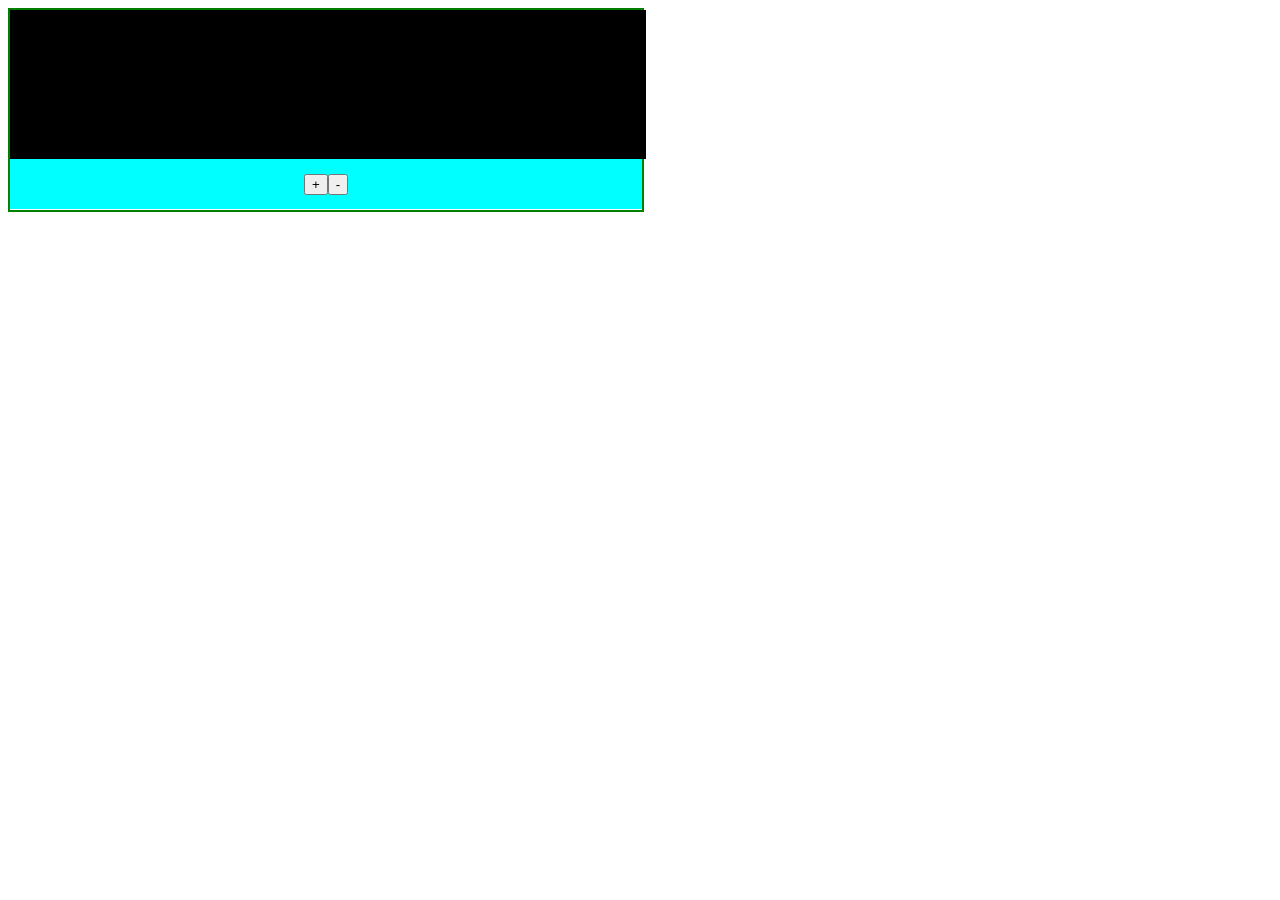
==== index.html @ 8ff64052 "first commit" ====
<!DOCTYPE html>
<html lang="en">
<head>
    <meta charset="UTF-8">
    <meta http-equiv="X-UA-Compatible" content="IE=edge">
    <meta name="viewport" content="width=device-width, initial-scale=1.0">
    <title>Document</title>

    <style>
        .container{
            width: 50%;
            height: 200px;
            border: 2px solid green;
        }
        .display{
            width: 100%;
            height: 145px;
            border: 2px solid black;
            background-color: black;
            color: white;
            font-size: 2rem;
        }
        .btn{
            width: 100%; 
            height: 50px;
            display: flex;
            justify-content: center;
            align-items: center;
            background-color: aqua;

        }
    </style>
</head>
<body>
    

    <div class="container">
        <div class="display">
    
        </div>
        <div class="btn">
            <button id="increment">+</button>
            <button id="decrement">-</button>
    </div>
    </div>
    <script src="app.js"></script>
</body>
</html>
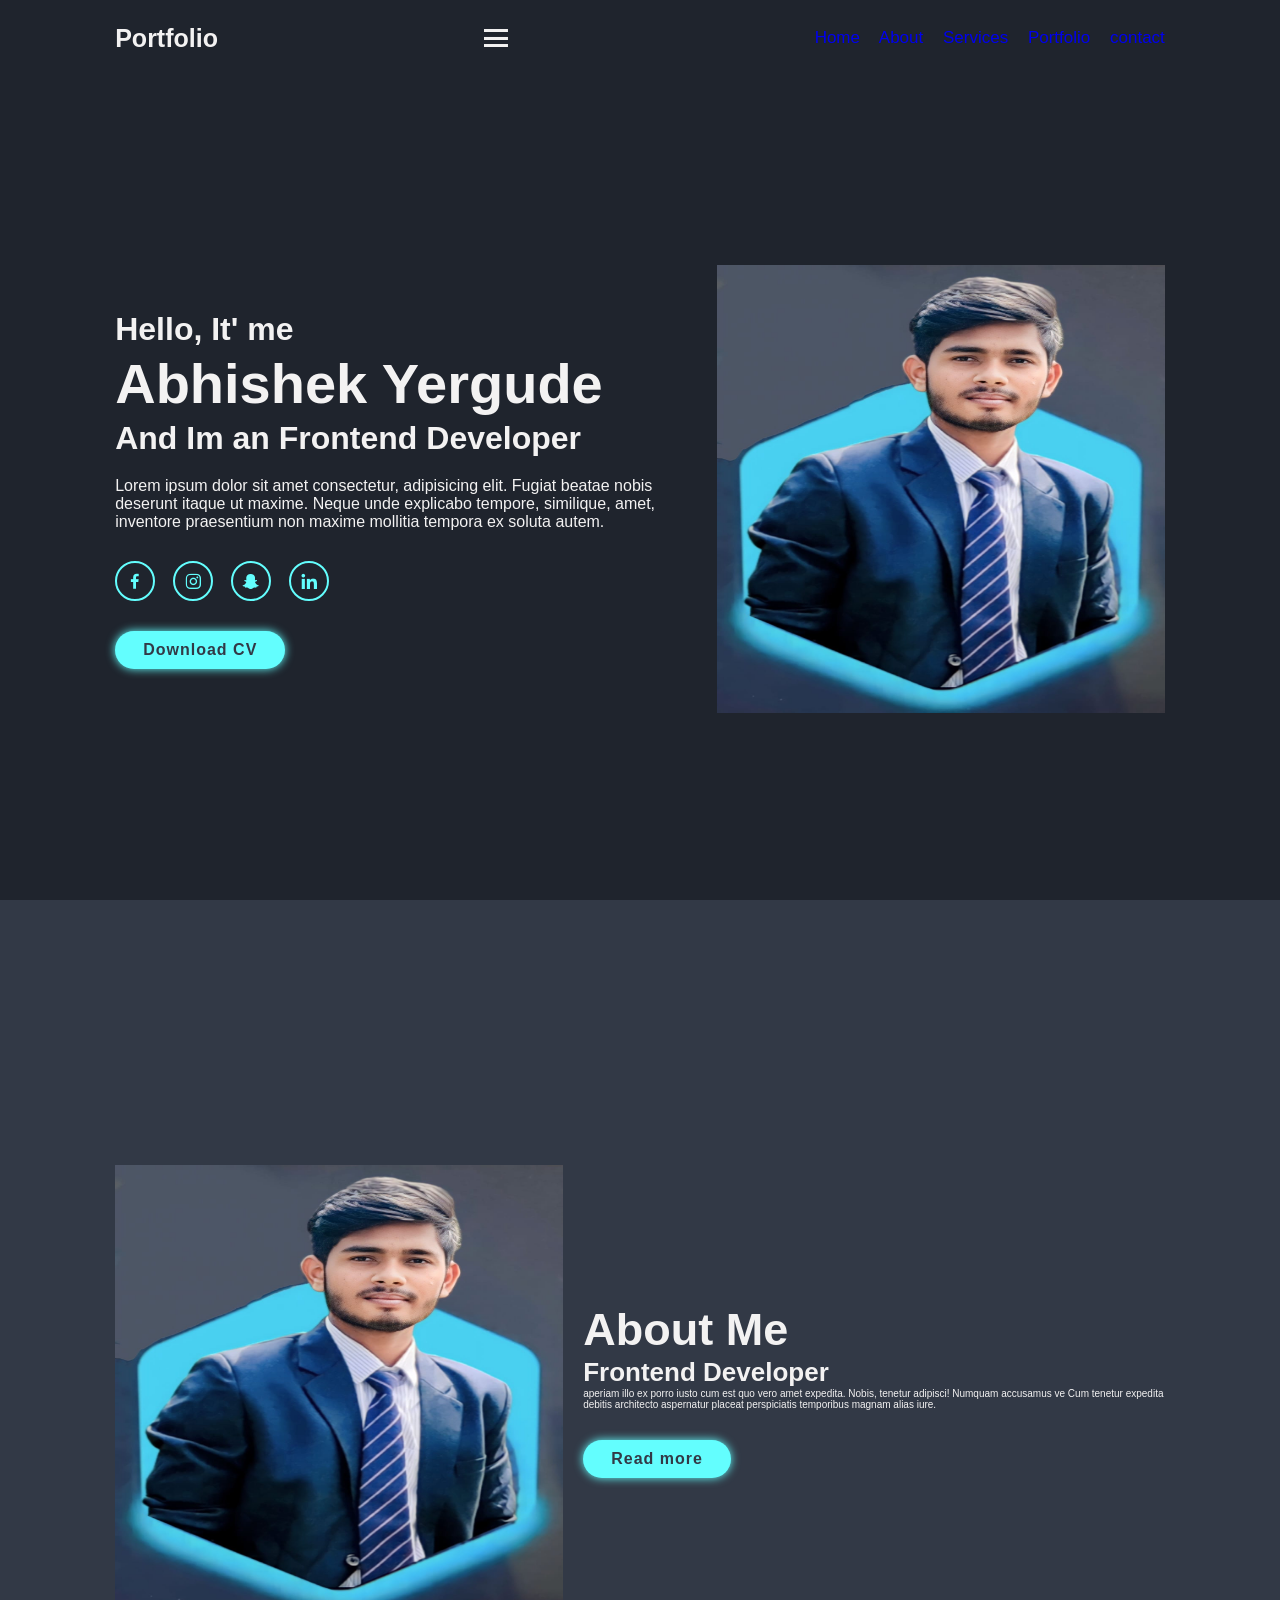
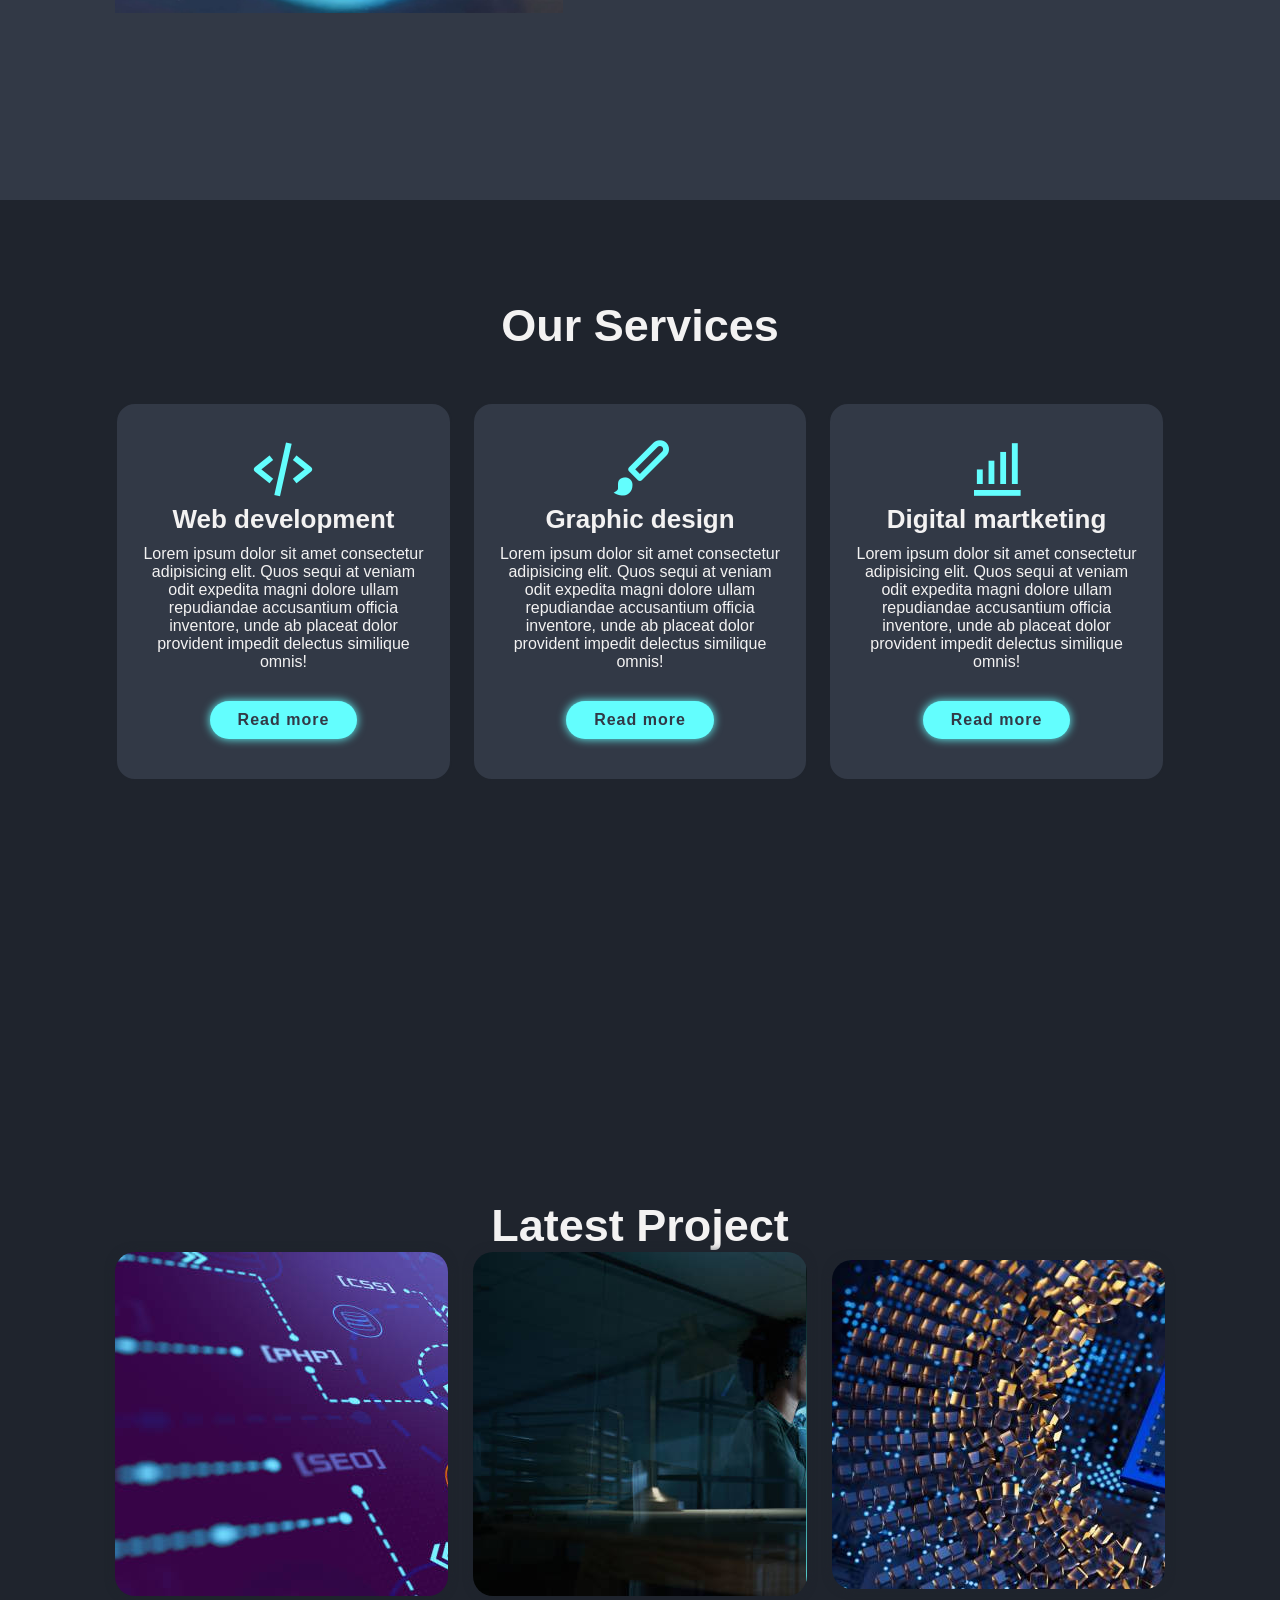
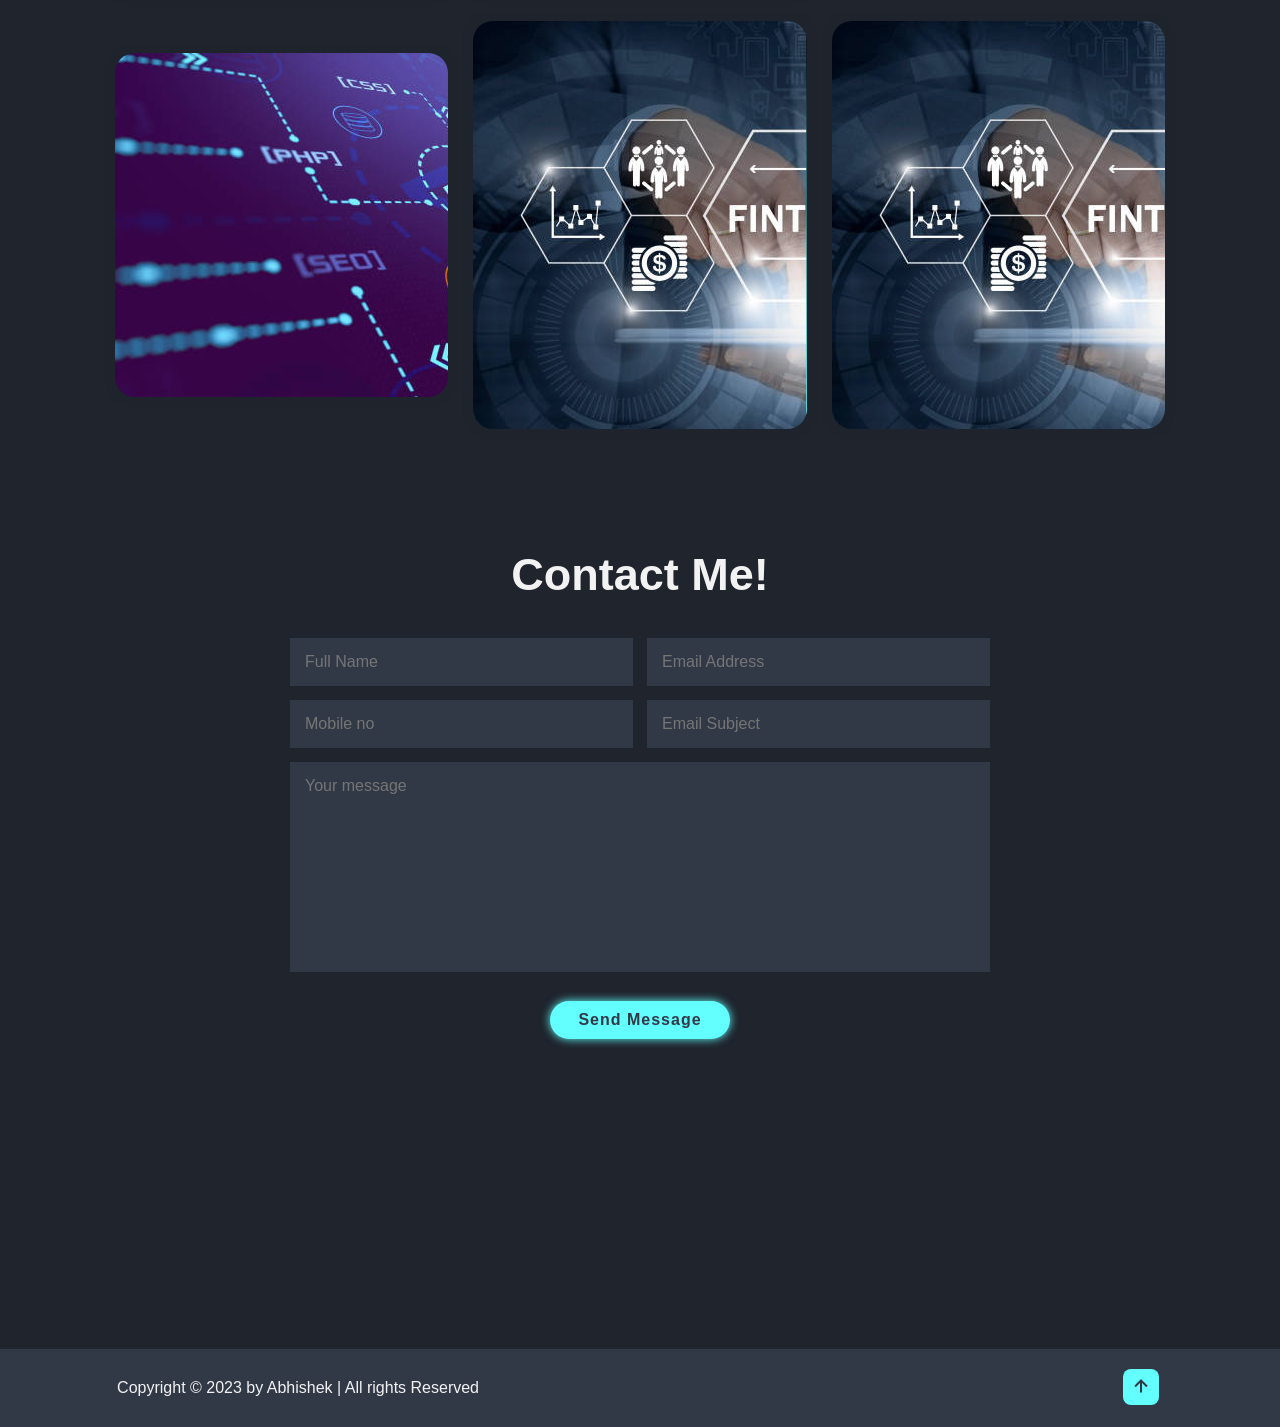
==== commit 159fd062: "aaa" ====
--- a/index.html
+++ b/index.html
@@ -4,45 +4,187 @@
     <meta charset="UTF-8">
     <meta http-equiv="X-UA-Compatible" content="IE=edge">
     <meta name="viewport" content="width=device-width, initial-scale=1.0">
-    <title>Document</title>
-
-    <style>
-        .container{
-            width: 50%;
-            height: 200px;
-            border: 2px solid green;
-        }
-        .display{
-            width: 100%;
-            height: 145px;
-            border: 2px solid black;
-            background-color: black;
-            color: white;
-            font-size: 2rem;
-        }
-        .btn{
-            width: 100%; 
-            height: 50px;
-            display: flex;
-            justify-content: center;
-            align-items: center;
-            background-color: aqua;
-
-        }
-    </style>
+    <title>Personal Portfolio Web Design</title>
+    <link href='https://unpkg.com/boxicons@2.1.4/css/boxicons.min.css' rel='stylesheet'>
+    <link rel="stylesheet" href="style1.css">
 </head>
 <body>
     
 
-    <div class="container">
-        <div class="display">
+      <header class ="header">
+        <a href="#" class="logo">Portfolio</a>
+        <i class='bx bx-menu'  id="menu-icon"></i>
+        <nav class="navbar">
+            <a href="#home" class="active">Home</a>
+            <a href="#about">About</a>
+            <a href="#services">Services</a>
+            <a href="#portfolio">Portfolio</a>
+            <a href="#contact">contact</a>
+            
+
+        </nav>
+      </header>
+        
+      <section class="home" id="home">
+        <div class="home-content">
+          <h3>Hello, It' me</h3>
+          <h1> Abhishek Yergude</h1>
+          <h3>And Im an <span>Frontend Developer</span></h3>
+          <p>Lorem ipsum dolor sit amet consectetur, adipisicing elit.
+            Fugiat beatae nobis deserunt itaque ut maxime. Neque unde explicabo tempore, similique, amet, inventore praesentium non maxime mollitia tempora ex soluta autem.</p>
+          <div class="social-media">
+            <a href="# "><i class='bx bxl-facebook'></i></a>
+            <a href="# "><i class='bx bxl-instagram' ></i></a>
+            <a href="# "><i class='bx bxl-snapchat' ></i></a>
+            <a href="# "><i class='bx bxl-linkedin' ></i></a>
+
+          </div>
+          <a href="#" class="btn">Download CV</a>
+          </div>
+          <div class="home-img">
+            <img src="123.jpg"  width="50px", height="150px">
+          </div>
+      </section>
+      <section class="about" id="about">
+        <div class="about-img">
+
+        <img src="123.jpg"  width="300px", height="200px">
+      </div> 
+      <div class="about-content">
+        <h2 class="heading">About<span> Me</span></h2>
+        <h3> Frontend Developer</h3>
+           aperiam illo ex porro iusto cum est quo vero amet expedita. Nobis, tenetur adipisci! Numquam accusamus ve
+           Cum tenetur expedita debitis architecto aspernatur placeat perspiciatis temporibus magnam alias iure.</p>
+           <a href="#" class="btn">Read more</a>
+      </div>
+    </section>
+   
+      <section class="services" id="services">
+      <h2 class="heading">Our  <span>Services</span></h2>
+
+      <div class="services-container">
+        <div class="services-box">
+        <i class='bx bx-code-alt'></i>
+        <h3>Web development</h3>
+        <p>Lorem ipsum dolor sit amet consectetur adipisicing elit. Quos sequi at veniam odit expedita magni dolore ullam 
+          repudiandae accusantium officia inventore, unde ab placeat dolor provident impedit delectus similique omnis!</p>
+          <a hre="#" class="btn"> Read more</a>
+        </div>
+        
+        <div class="services-box">
+          <i class='bx bxs-paint'></i> 
+          <h3>Graphic design</h3>
+          <p>Lorem ipsum dolor sit amet consectetur adipisicing elit. Quos sequi at veniam odit expedita magni dolore ullam 
+            repudiandae accusantium officia inventore, unde ab placeat dolor provident impedit delectus similique omnis!</p>
+            <a hre="#" class="btn"> Read more</a>
+          </div>
+
+          <div class="services-box">
+            <i class='bx bx-bar-chart-alt'></i>
+            <h3>Digital martketing</h3>
+            <p>Lorem ipsum dolor sit amet consectetur adipisicing elit. Quos sequi at veniam odit expedita magni dolore ullam 
+              repudiandae accusantium officia inventore, unde ab placeat dolor provident impedit delectus similique omnis!</p>
+              <a hre="#" class="btn"> Read more</a>
+            </div>
+        </div>
+    </section>
+    <section class="Portfolio" id="portfolio">
+      <h2 class="heading">Latest <span> Project</span></h2>
+
+      <div class="portfolio-container">
+        <div class="portfolio-box">
+          <img src="p1.jpg" alt="">
+          <div class="portfolio-layer">
+           <h4>Web Design</h4>
+           <p>Lorem ipsum dolor sit amet consectetur adipisicing elit. 
+             </p>
+         <a href="#"><i class='bx bx-link-external' ></i></a>
+            </div>
+        </div>
+     
+      
+        <div class="portfolio-box">
+          <img src="p5.jpg" alt="">
+          <div class="portfolio-layer">
+           <h4>Web Design</h4>
+           <p>Lorem ipsum dolor sit amet consectetur adipisicing elit.
+             Dolorem voluptas </p>
+         <a href="#"><i class='bx bx-link-external' ></i></a>
+            </div>
+        </div>
+   
+   
+        <div class="portfolio-box">
+          <img src="p2.jpg"  alt="" >
+          <div class="portfolio-layer">
+           <h4>Web Design</h4>
+           <p>Lorem ipsum dolor sit amet consectetur adipisicing elit. Delectus sequi numquam, rat
+             Dolorem voluptas mollitia unde natus magnam id providen</p>
+         <a href="#"><i class='bx bx-link-external' ></i></a>
+            </div>
+        </div>
     
+     
+        <div class="portfolio-box">
+          <img src="p1.jpg" alt="" >
+          <div class="portfolio-layer">
+           <h4>Web Design</h4>
+           <p>Lorem ipsum dolor sit amet consectetur adipisicing elit. Delectus sequi numquam, rat
+             Dolorem voluptas mollitia unde natus magnam id providen</p>
+         <a href="#"><i class='bx bx-link-external' ></i></a>
+            </div>
         </div>
-        <div class="btn">
-            <button id="increment">+</button>
-            <button id="decrement">-</button>
-    </div>
-    </div>
-    <script src="app.js"></script>
+      
+    
+        <div class="portfolio-box">
+          <img src="p4.jpg" alt="">
+          <div class="portfolio-layer">
+           <h4>Web Design</h4>
+           <p>Lorem ipsum dolor sit amet consectetur adipisicing elit. Delectus sequi numquam, rat
+             Dolorem voluptas mollitia unde natus magnam id providen</p>
+         <a href="#"><i class='bx bx-link-external' ></i></a>
+            </div>
+        </div>
+
+        <div class="portfolio-box">
+          <img src="p4.jpg" alt="">
+          <div class="portfolio-layer">
+           <h4>Web Design</h4>
+           <p>Lorem ipsum dolor sit amet consectetur adipisicing elit. Delectus sequi numquam, rat
+             Dolorem voluptas mollitia unde natus magnam id providen</p>
+         <a href="#"><i class='bx bx-link-external' ></i></a>
+            </div>
+        </div>
+      </div>
+    </section>
+    <section class="contact" id="contact">
+      <h2 class="heading"> Contact <span>Me!</span></h2>
+
+      <form action="#">
+        <div class="input-box">
+          <input type="text " placeholder="Full Name">
+          <input type="text" placeholder="Email Address">
+        </div>
+
+        <div class="input-box">
+          <input type="number " placeholder="Mobile no">
+          <input type="text" placeholder="Email Subject">
+        </div>
+        <textarea name=""  id="" cols="30" rows="10"  placeholder="Your message"></textarea>
+        <input type="submit" value="Send Message"  class="btn">
+      </form>
+     
+    </section>
+
+    <footer class="footer">
+      <div class="footer-text" >
+        <p> Copyright &copy; 2023 by Abhishek | All rights Reserved</p>
+      </div>
+
+      <div class="footer-icontop">
+      <a href="#home"><i class='bx bx-up-arrow-alt'></i> </div>
+    </footer>
+  <script src="port.js"></script>
 </body>
+
 </html>
--- a/style1.css
+++ b/style1.css
@@ -0,0 +1,444 @@
+@import url('https://fonts.googleapis.com/css2?family=Roboto:ital,wght@0,300;1,100&display=swap');
+
+
+*{
+    margin:0;
+    padding:0;
+    box-sizing:border-box;
+    text-decoration:none;
+    border:none;
+    outline:none;
+    scroll-behavior:smooth;
+    font-family: 'Poppins',sans-serif;
+}
+
+:root{
+--bg-color: #1f242d;
+--second-bg-color:#323946;
+--text-color: #f3f2f2;
+--main-color:rgb(99, 254, 254);
+
+}
+html{
+    font-size: 62.5%;
+    overflow-x:hidden;
+}
+
+body{
+    background: var(--bg-color);
+    color:var(--text-color);
+    background-color: #1f242d;
+}
+ section{
+    min-height:100vh;
+    padding:10rem 9% 2rem;
+    color:var(--text-color);
+ }
+
+.header{
+    position:fixed;
+    top:0;
+    left:0;
+    width: 100%;
+    padding: 2rem 9%;
+    background :var(--bg-color);
+    display:flex;
+    justify-content: space-between;
+    align-items:center;
+    z-index: 100;
+}
+
+.header.sticky{
+    border-bottom: .1rem solid rgba(0,0,0,.2);
+}
+
+.logo{
+    font-size: 2.5rem;
+    color:var(--text-color);
+    font-weight:600;
+    cursor: default;
+}
+.navbar{
+    font-size: 1.7rem;
+    word-spacing: 15px;
+   color:var(--text-color);
+    margin-left:4rem;
+    transition: .3s;
+}
+.navbar a:hover,
+.navbar a:active
+ {
+    color:var(--main-color);
+
+}
+ 
+#menu-icon{
+    font-size: 3.6rem;
+    color:var(--text-color);
+}
+
+.home{
+    display: flex;
+    justify-content: centre;
+    align-items: center;
+}
+
+.home-content h3{
+  font-size: 3.2rem;
+  font-weight: 700;
+
+}
+.home-content h3:nth-of-type(2){
+    margin-bottom: 2rem;
+}
+.span{
+    color: var(--main-color);
+}
+
+.home-content h1{
+    font-size: 5.6rem;
+    font-weight: 700;
+    line-height: 1.3;
+}
+.home-img img{
+    width: 35vw ;
+    height: 35vw;
+
+}
+.home-content p{
+   font-size: 1.6rem;
+}
+.social-media a{
+    display: inline-flex;
+    justify-content: center;
+    align-items:center;
+    width: 4rem;
+    height: 4rem;
+    background:transparent;
+    border:  .2rem solid var(--main-color);
+    border-radius :50%;
+    font-size: 2rem;
+    color:var(--main-color);
+    margin:3rem 1.5rem 3rem 0;
+    transition: .5s ease;
+
+}
+ .social-media a :hover{
+    background: var(--main-color);
+    color: var(--second-bg-color);
+    box-shadow: 0 0 1 rem var(--main-color);
+ }
+
+ .btn{
+    display: inline-block;
+    padding: 1rem 2.8rem;
+    background : var(--main-color);
+    border-radius:4rem;
+    box-shadow: 0 0 1rem var(--main-color);
+    font-size: 1.6rem ;
+    color: var(--second-bg-color);
+    letter-spacing: .1rem;
+    font-weight: 600;
+
+ }
+ .btn:hover{
+    box-shadow: none ;
+ }
+
+.about{
+    display: flex;
+    justify-content: center;
+    align-items: center;
+    gap:2rem;
+    background: var(--second-bg-color);
+}
+.about-img img{
+    width: 35vw ;
+    height: 35vw;
+
+}
+.heading{
+    text-align: center;
+    font-size: 4.5rem;
+}
+.about-content h2{
+    text-align: left;
+    line-height: 1.2;
+}
+.about-content h3{
+    font-size: 2.6rem;
+}
+.about-content p{
+
+font-size: 1.6rem;
+ margin:2rem 0 3rem;
+}
+
+.services h2{
+    margin-bottom: 5rem;
+}
+
+.services-container{
+  display:flex;
+  justify-content:center ;
+  align-items: center;
+  flex-wrap: wrap;
+  gap:2rem;
+}
+.services-container  .services-box{
+
+    flex: 1 1 30rem;
+    background: var(--second-bg-color);
+    padding:3rem 2rem 4rem;
+    border-radius: 2rem;
+    text-align: center;
+    border: .2rem solid var(--bg-color);
+    transition: .5s ease;
+}
+.services-container .services-box :hover{
+    border-color:var(--main-color);
+    transform: scale(1.02);
+}
+.services-box i{
+    font-size: 7rem;
+    color: var(--main-color);
+}
+
+.services-box h3{
+    font-size: 2.6rem;
+    }
+
+ .services-box p{
+    font-size: 1.6rem;
+    margin: 1rem 0 3rem;
+ }   
+
+ .portfolio{
+    background: var(--second-bg-color);
+
+ }
+ .portfolio h2{
+    margin-bottom: 4rem;
+ }
+
+ .portfolio-container{
+ 
+    display: grid;
+    grid-template-columns: repeat(3,1fr);
+    align-items: center;
+    gap: 2.5rem;
+ }
+.portfolio-container .portfolio-box{
+    position:relative;
+    border-radius: 2rem;
+    box-shadow: 0 0 1rem var(--bg-color);
+    overflow: hidden;
+    display:flex;
+
+}
+.portfolio-box img{
+    width: 100%x;
+    transition: .5s ease ;
+}
+
+.portfolio-box :hover img{
+   transform:scale(1.1);
+}
+
+.portfolio-box .portfolio-layer{
+    position:absolute;
+    bottom:0;
+    left: 0;
+    width: 100%;
+    height: 100%;
+    background:linear-gradient(rgb(0,0,0,1),var(--main-color));
+    display: flex;
+    justify-content: center;
+    align-items: center;
+    flex-direction:column ;
+    padding: 0rem;
+    transform: translate(100%);
+    transition: .5s ease;
+}
+
+.portfolio-layer h4{
+    font-size: 3rem;
+}
+.portfolio-layer p{
+    font-size: 1.6rem;
+    margin:.3rem 0 1rem ;
+}
+.portfolio-layer a{
+
+    display:inline-flex;
+    justify-content: center;
+    align-items: center;
+    width: 5rem;
+    height: 5rem;
+    background: var(--text-color);
+    border-radius: 50%;
+}
+
+.portfolio-layer a i{
+    font-size: 2rem;
+    color:var(--second-bg-color);
+}
+.portfolio-box:hover .portfolio-layer{
+    transform: translate(0);
+}
+
+.contact h2{
+    margin-bottom: 3rem;
+}
+
+.contact form{
+    max-width: 70rem;
+    margin: 1rem auto;
+    text-align: center;
+    margin-bottom: 3rem;
+}
+
+.contact form .input-box{
+    display: flex;
+    justify-content: space-between ;
+    flex-wrap: wrap;
+}
+
+.contact form .input-box input,
+.contact form textarea{
+    width: 100%;
+    padding: 1.5rem;
+    font-size: 1.6rem;
+    color:var(--text-color);
+    background :var(--second-bg-color) ;
+    border: 8rem;
+    margin: .7rem 0;
+}
+
+.contact form .input-box input{
+    width: 49%;
+}
+
+.contact form textarea{
+    resize:none;
+    text-align: left;
+ 
+}
+.contact form .btn{
+    margin-top: 2rem;
+    cursor: pointer;
+}
+.footer{
+    display:flex;
+    justify-content: space-around;
+    align-items: center;
+    flex-wrap: wrap;
+    padding: 2rem 9%;;
+    background: var(--second-bg-color);
+}
+.footer-text{
+    font-size: 1.6rem;
+
+}
+
+.footer-icontop {
+    margin-left: 61%;
+}
+.footer-icontop a{
+     display:inline-flex;
+     justify-content: center;
+     align-items: center;
+     padding: 1.8rem;
+     background: var(--main-color);
+     border-radius:  .8rem;
+     transition: .5s ease;
+}  
+.footer-icontop a:hover{
+    box-shadow: 0 0 1rem var(--main-color);
+}
+
+.footer-icontop a i{
+    font-size: 2.4rem;
+    color:var(--second-bg-color);
+    position: absolute;
+}
+
+@media( max-width : 1200px){
+    html{
+        font-size: 55%;
+    }
+}
+@media(max-width :991px){
+    .header{
+        padding: 2rem 3%;
+    }
+    section{
+        padding: 10rem 3% 2rem;
+    }
+
+    .services{
+        padding-bottom: 7rem;
+    }
+    .portfolio{
+        padding-bottom: 7rem;
+    }
+    .footer{
+        padding: 2rem 3%;
+    }
+}
+@media( max-width :768px){
+    #menu-icon{
+        display:block;
+    }
+    
+    .navbar{
+        position:absolute;
+        top: 100%;
+        left: 0;
+        width:100%;
+        padding: 1 rem 3%;
+        background: var(--bg-color);
+        border-top: .1rem solid rgba(0,0,0,.2);
+        box-shadow: 0.5rem 1rem rgba(0,0,0,.2);
+        display: none;
+    }
+
+    .navbar.active{
+        display:block;
+    }
+
+.navbar a{
+    display: block;
+    font-size: 2rem;
+    margin: 3rem 0;
+}
+.home{
+    flex-direction: column;
+}
+.home-content h3{
+    font-size: 2.6rem;
+}
+.home-content h1{
+    font-size: 5rem;
+}
+.home-img{
+    width: 70vw;
+    margin-top: 4rem;
+}
+.about{
+    flex-direction: column-reverse;
+}
+.about-img{
+    width:70vw;
+    margin-top: 4rem;
+}
+.services h2{
+    margin-bottom: 3rem;
+}
+.portfolio h2{
+    margin-bottom: 3rem;
+}
+.portfolio-container{
+    grid-template-columns: repeat(2,1fr);
+}
+}
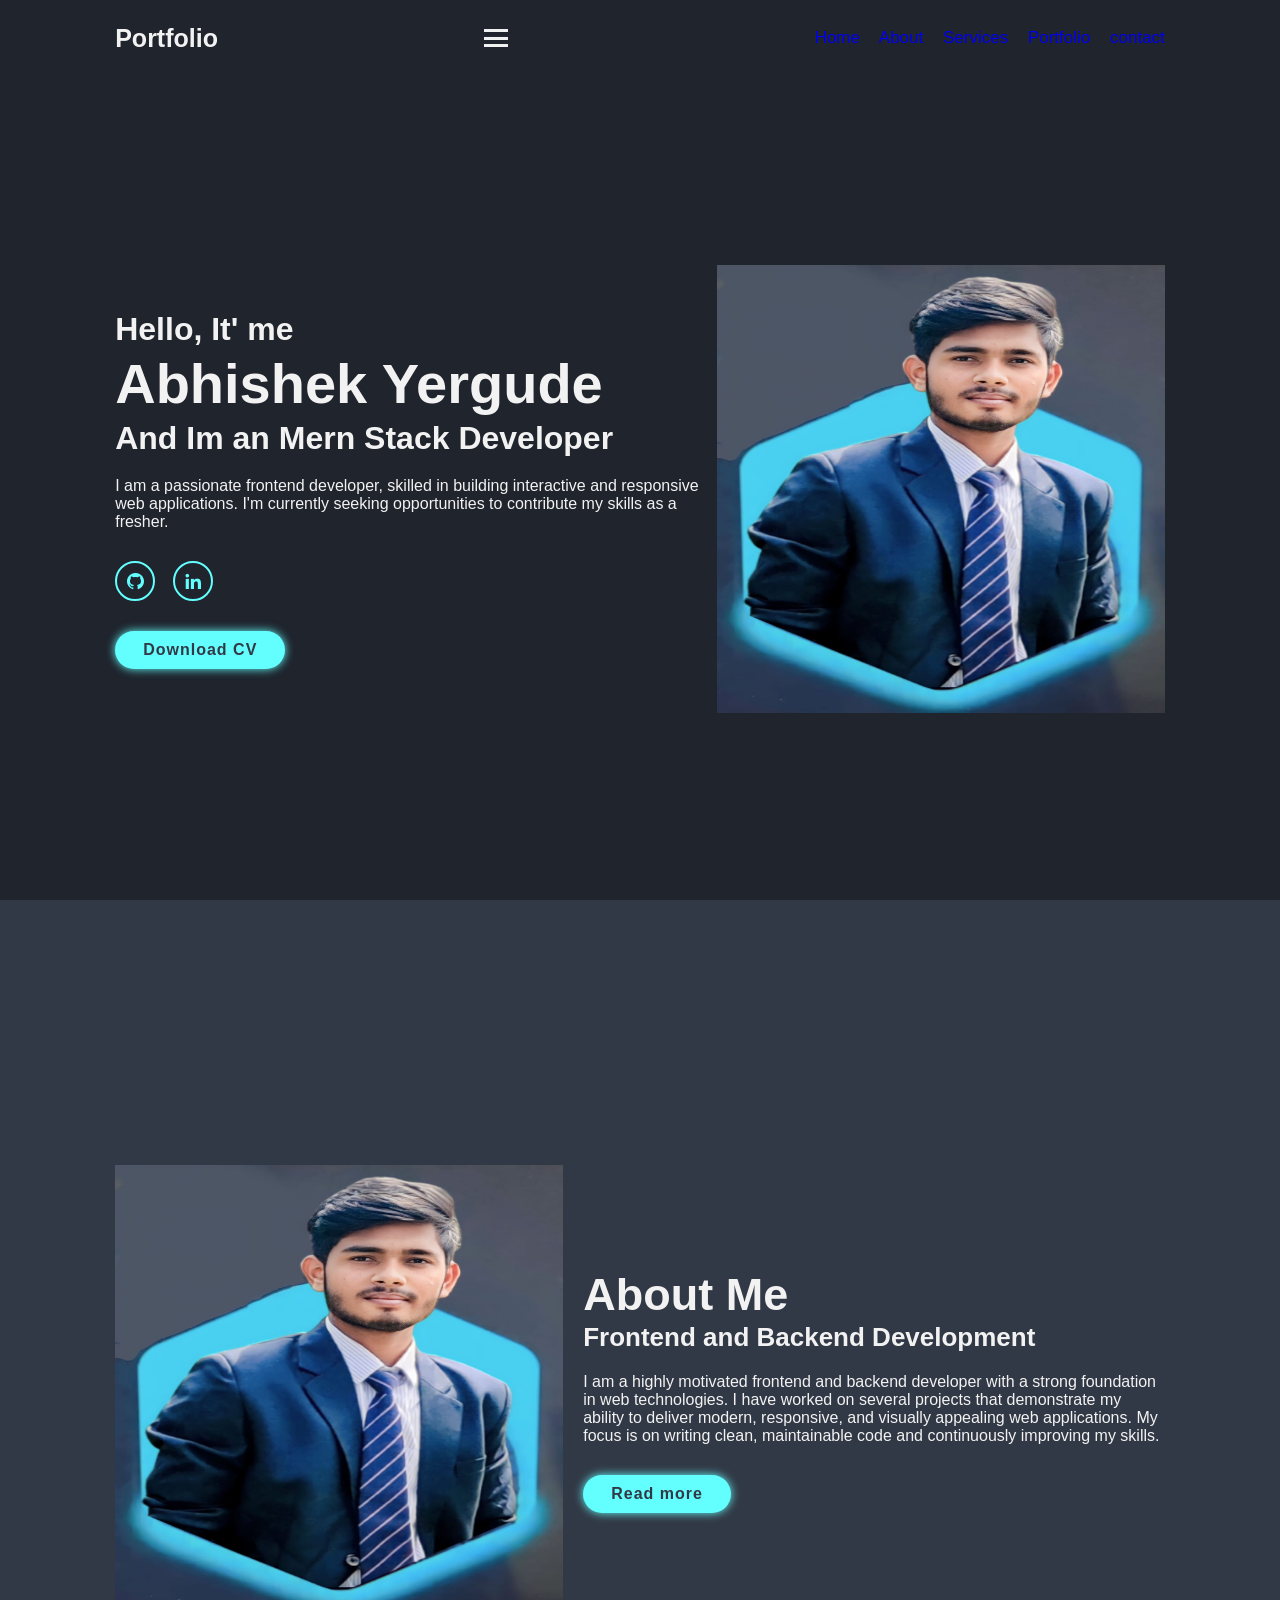
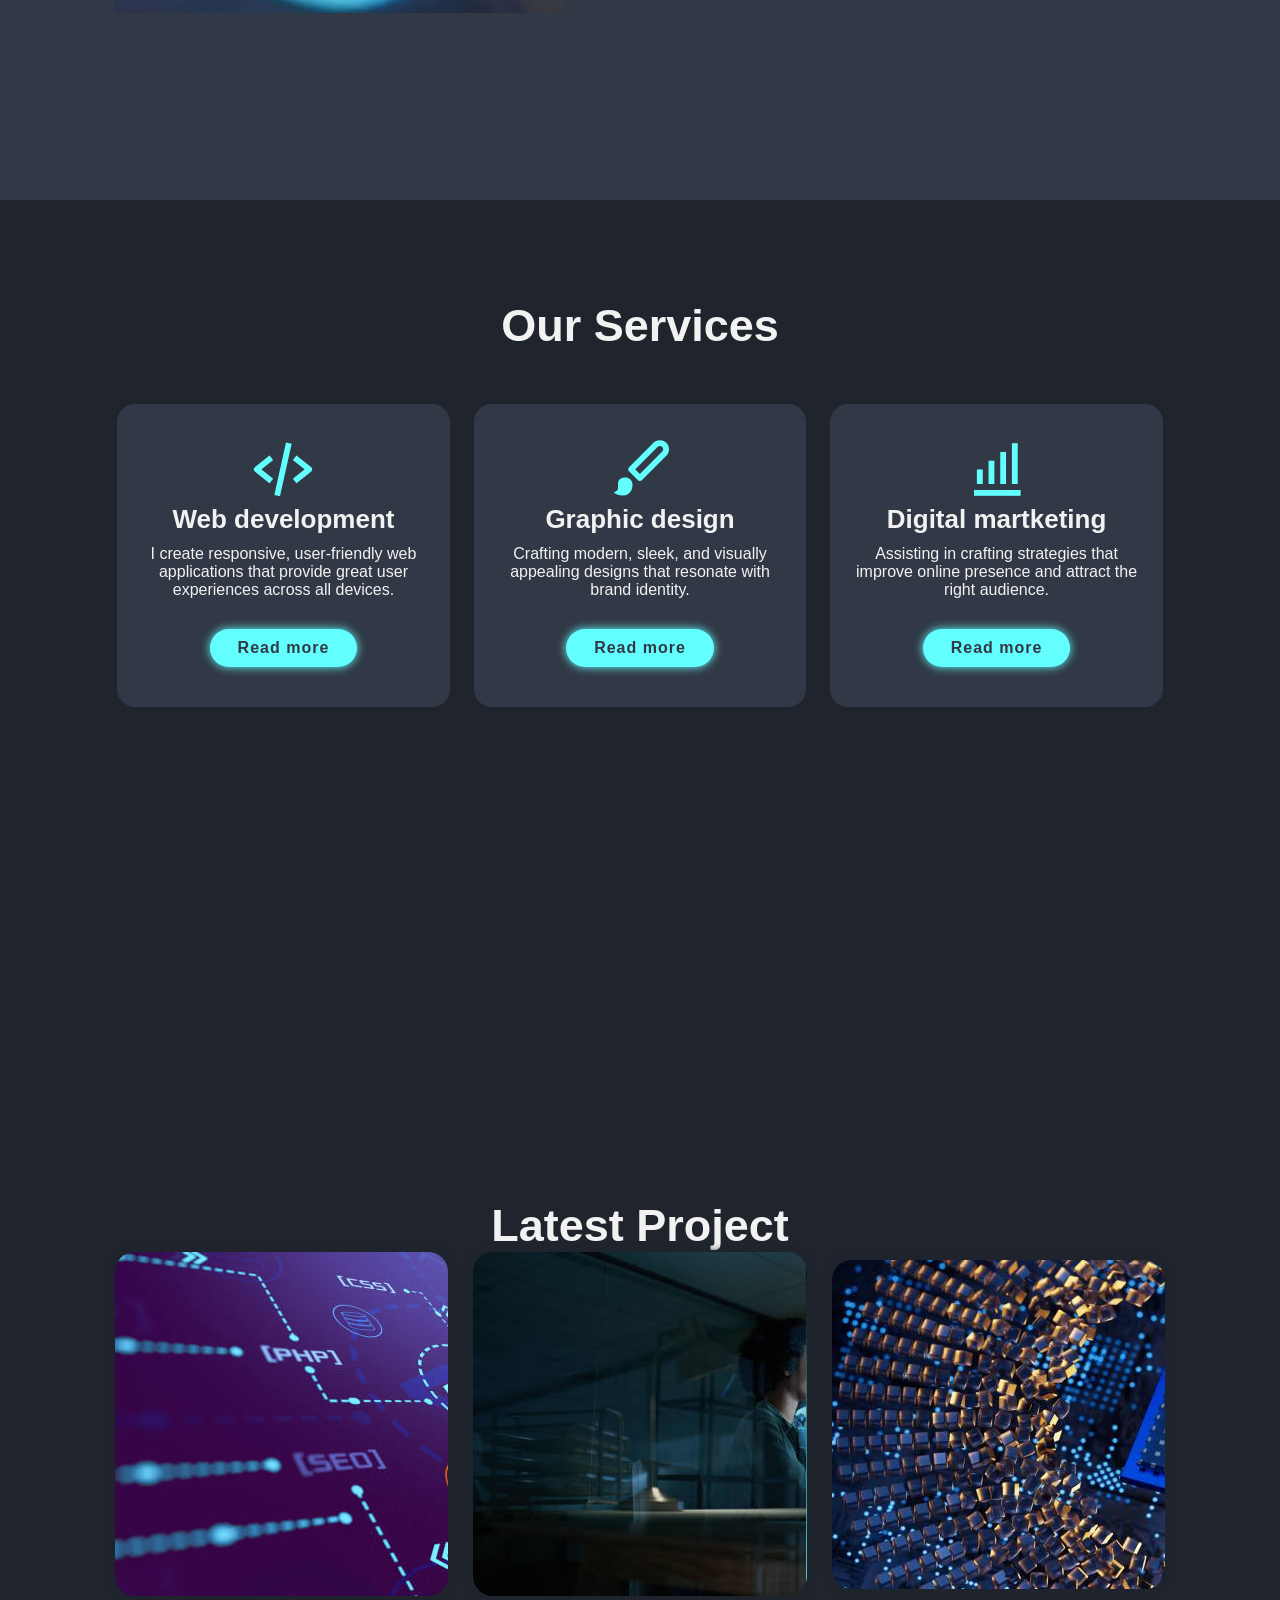
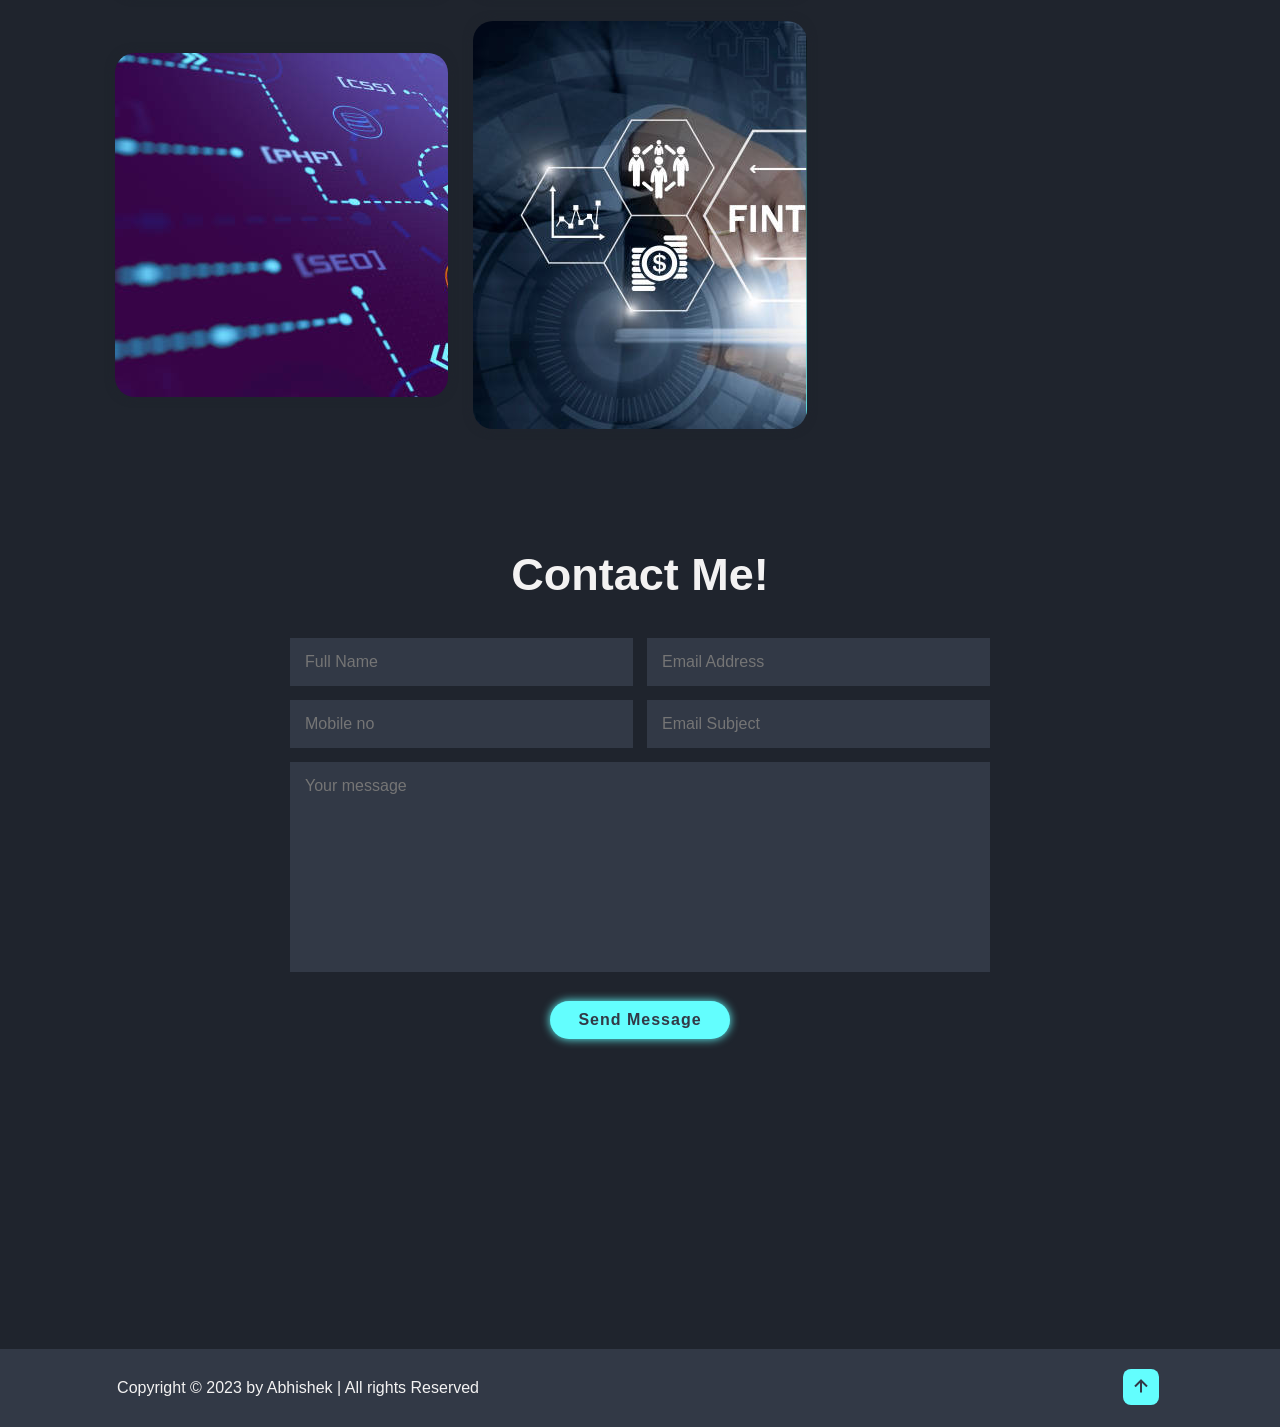
==== commit 5b91e4fa: "hii" ====
--- a/index.html
+++ b/index.html
@@ -15,13 +15,14 @@
         <a href="#" class="logo">Portfolio</a>
         <i class='bx bx-menu'  id="menu-icon"></i>
         <nav class="navbar">
+         <div class="links">
             <a href="#home" class="active">Home</a>
             <a href="#about">About</a>
             <a href="#services">Services</a>
             <a href="#portfolio">Portfolio</a>
             <a href="#contact">contact</a>
             
-
+          </div>
         </nav>
       </header>
         
@@ -29,17 +30,16 @@
         <div class="home-content">
           <h3>Hello, It' me</h3>
           <h1> Abhishek Yergude</h1>
-          <h3>And Im an <span>Frontend Developer</span></h3>
-          <p>Lorem ipsum dolor sit amet consectetur, adipisicing elit.
-            Fugiat beatae nobis deserunt itaque ut maxime. Neque unde explicabo tempore, similique, amet, inventore praesentium non maxime mollitia tempora ex soluta autem.</p>
+          <h3>And Im an <span>Mern Stack Developer</span></h3>
+          <p>I am a passionate frontend developer, skilled in building interactive and responsive web applications. I'm currently seeking opportunities to contribute my skills as a fresher.</p>
+
           <div class="social-media">
-            <a href="# "><i class='bx bxl-facebook'></i></a>
-            <a href="# "><i class='bx bxl-instagram' ></i></a>
-            <a href="# "><i class='bx bxl-snapchat' ></i></a>
-            <a href="# "><i class='bx bxl-linkedin' ></i></a>
+            <a href="https://github.com/abhii019 "><i class='bx bxl-github'></i></a>
+         
+             <a href="https://www.linkedin.com/in/abhishek-yergude "><i class='bx bxl-linkedin' ></i></a>
 
           </div>
-          <a href="#" class="btn">Download CV</a>
+          <a href="Abhishek_CV3.pdf"  download="Abhishek_CV.pdf" class="btn">Download CV</a>
           </div>
           <div class="home-img">
             <img src="123.jpg"  width="50px", height="150px">
@@ -52,9 +52,9 @@
       </div> 
       <div class="about-content">
         <h2 class="heading">About<span> Me</span></h2>
-        <h3> Frontend Developer</h3>
-           aperiam illo ex porro iusto cum est quo vero amet expedita. Nobis, tenetur adipisci! Numquam accusamus ve
-           Cum tenetur expedita debitis architecto aspernatur placeat perspiciatis temporibus magnam alias iure.</p>
+        <h3> Frontend and Backend Development </h3>
+       
+        <p>I am a highly motivated frontend  and backend developer with a strong foundation in web technologies. I have worked on several projects that demonstrate my ability to deliver modern, responsive, and visually appealing web applications. My focus is on writing clean, maintainable code and continuously improving my skills.</p>
            <a href="#" class="btn">Read more</a>
       </div>
     </section>
@@ -66,24 +66,24 @@
         <div class="services-box">
         <i class='bx bx-code-alt'></i>
         <h3>Web development</h3>
-        <p>Lorem ipsum dolor sit amet consectetur adipisicing elit. Quos sequi at veniam odit expedita magni dolore ullam 
-          repudiandae accusantium officia inventore, unde ab placeat dolor provident impedit delectus similique omnis!</p>
+        <p>I create responsive, user-friendly web applications that provide great user experiences across all devices.</p>
+
           <a hre="#" class="btn"> Read more</a>
         </div>
         
         <div class="services-box">
           <i class='bx bxs-paint'></i> 
           <h3>Graphic design</h3>
-          <p>Lorem ipsum dolor sit amet consectetur adipisicing elit. Quos sequi at veniam odit expedita magni dolore ullam 
-            repudiandae accusantium officia inventore, unde ab placeat dolor provident impedit delectus similique omnis!</p>
+          <p>Crafting modern, sleek, and visually appealing designs that resonate with brand identity.</p>
+
             <a hre="#" class="btn"> Read more</a>
           </div>
 
           <div class="services-box">
             <i class='bx bx-bar-chart-alt'></i>
             <h3>Digital martketing</h3>
-            <p>Lorem ipsum dolor sit amet consectetur adipisicing elit. Quos sequi at veniam odit expedita magni dolore ullam 
-              repudiandae accusantium officia inventore, unde ab placeat dolor provident impedit delectus similique omnis!</p>
+            <p>Assisting in crafting strategies that improve online presence and attract the right audience.</p>
+
               <a hre="#" class="btn"> Read more</a>
             </div>
         </div>
@@ -95,8 +95,9 @@
         <div class="portfolio-box">
           <img src="p1.jpg" alt="">
           <div class="portfolio-layer">
-           <h4>Web Design</h4>
-           <p>Lorem ipsum dolor sit amet consectetur adipisicing elit. 
+           <h4>Eduflex</h4>
+           <p>An e-learning platform built using the MERN stack to offer seamless and interactive online education.</p>
+       
              </p>
          <a href="#"><i class='bx bx-link-external' ></i></a>
             </div>
@@ -106,9 +107,9 @@
         <div class="portfolio-box">
           <img src="p5.jpg" alt="">
           <div class="portfolio-layer">
-           <h4>Web Design</h4>
-           <p>Lorem ipsum dolor sit amet consectetur adipisicing elit.
-             Dolorem voluptas </p>
+           <h4>Pocketly</h4>
+           <p>A web application for managing income and expenses, designed to provide financial insights and tracking.</p>
+          
          <a href="#"><i class='bx bx-link-external' ></i></a>
             </div>
         </div>
@@ -117,9 +118,8 @@
         <div class="portfolio-box">
           <img src="p2.jpg"  alt="" >
           <div class="portfolio-layer">
-           <h4>Web Design</h4>
-           <p>Lorem ipsum dolor sit amet consectetur adipisicing elit. Delectus sequi numquam, rat
-             Dolorem voluptas mollitia unde natus magnam id providen</p>
+           <h4>Pixplore</h4>
+           <p>A platform for sharing and discovering visual content, leveraging modern web technologies for smooth experiences.</p>
          <a href="#"><i class='bx bx-link-external' ></i></a>
             </div>
         </div>
@@ -128,9 +128,9 @@
         <div class="portfolio-box">
           <img src="p1.jpg" alt="" >
           <div class="portfolio-layer">
-           <h4>Web Design</h4>
-           <p>Lorem ipsum dolor sit amet consectetur adipisicing elit. Delectus sequi numquam, rat
-             Dolorem voluptas mollitia unde natus magnam id providen</p>
+           <h4>Genius</h4>
+           <p>An all-in-one AI platform providing various services including image generation, content creation, and more.</p>
+                  
          <a href="#"><i class='bx bx-link-external' ></i></a>
             </div>
         </div>
@@ -139,21 +139,13 @@
         <div class="portfolio-box">
           <img src="p4.jpg" alt="">
           <div class="portfolio-layer">
-           <h4>Web Design</h4>
-           <p>Lorem ipsum dolor sit amet consectetur adipisicing elit. Delectus sequi numquam, rat
-             Dolorem voluptas mollitia unde natus magnam id providen</p>
+           <h4>Chat App</h4>
+           <p>Built a chat app for the user communication</p>
          <a href="#"><i class='bx bx-link-external' ></i></a>
             </div>
         </div>
 
-        <div class="portfolio-box">
-          <img src="p4.jpg" alt="">
-          <div class="portfolio-layer">
-           <h4>Web Design</h4>
-           <p>Lorem ipsum dolor sit amet consectetur adipisicing elit. Delectus sequi numquam, rat
-             Dolorem voluptas mollitia unde natus magnam id providen</p>
-         <a href="#"><i class='bx bx-link-external' ></i></a>
-            </div>
+       
         </div>
       </div>
     </section>
--- a/style1.css
+++ b/style1.css
@@ -1,6 +1,15 @@
 @import url('https://fonts.googleapis.com/css2?family=Roboto:ital,wght@0,300;1,100&display=swap');
 
 
+.links{
+    text-decoration: none;
+}
+a:link, a:visited {
+    text-decoration: none;
+  }
+  a:visited {
+    color: rgb(19, 196, 219); /* Ensures visited links remain the same color */
+}
 *{
     margin:0;
     padding:0;
@@ -69,7 +78,7 @@
 .navbar a:active
  {
     color:var(--main-color);
-
+    text-decoration: none; 
 }
  
 #menu-icon{
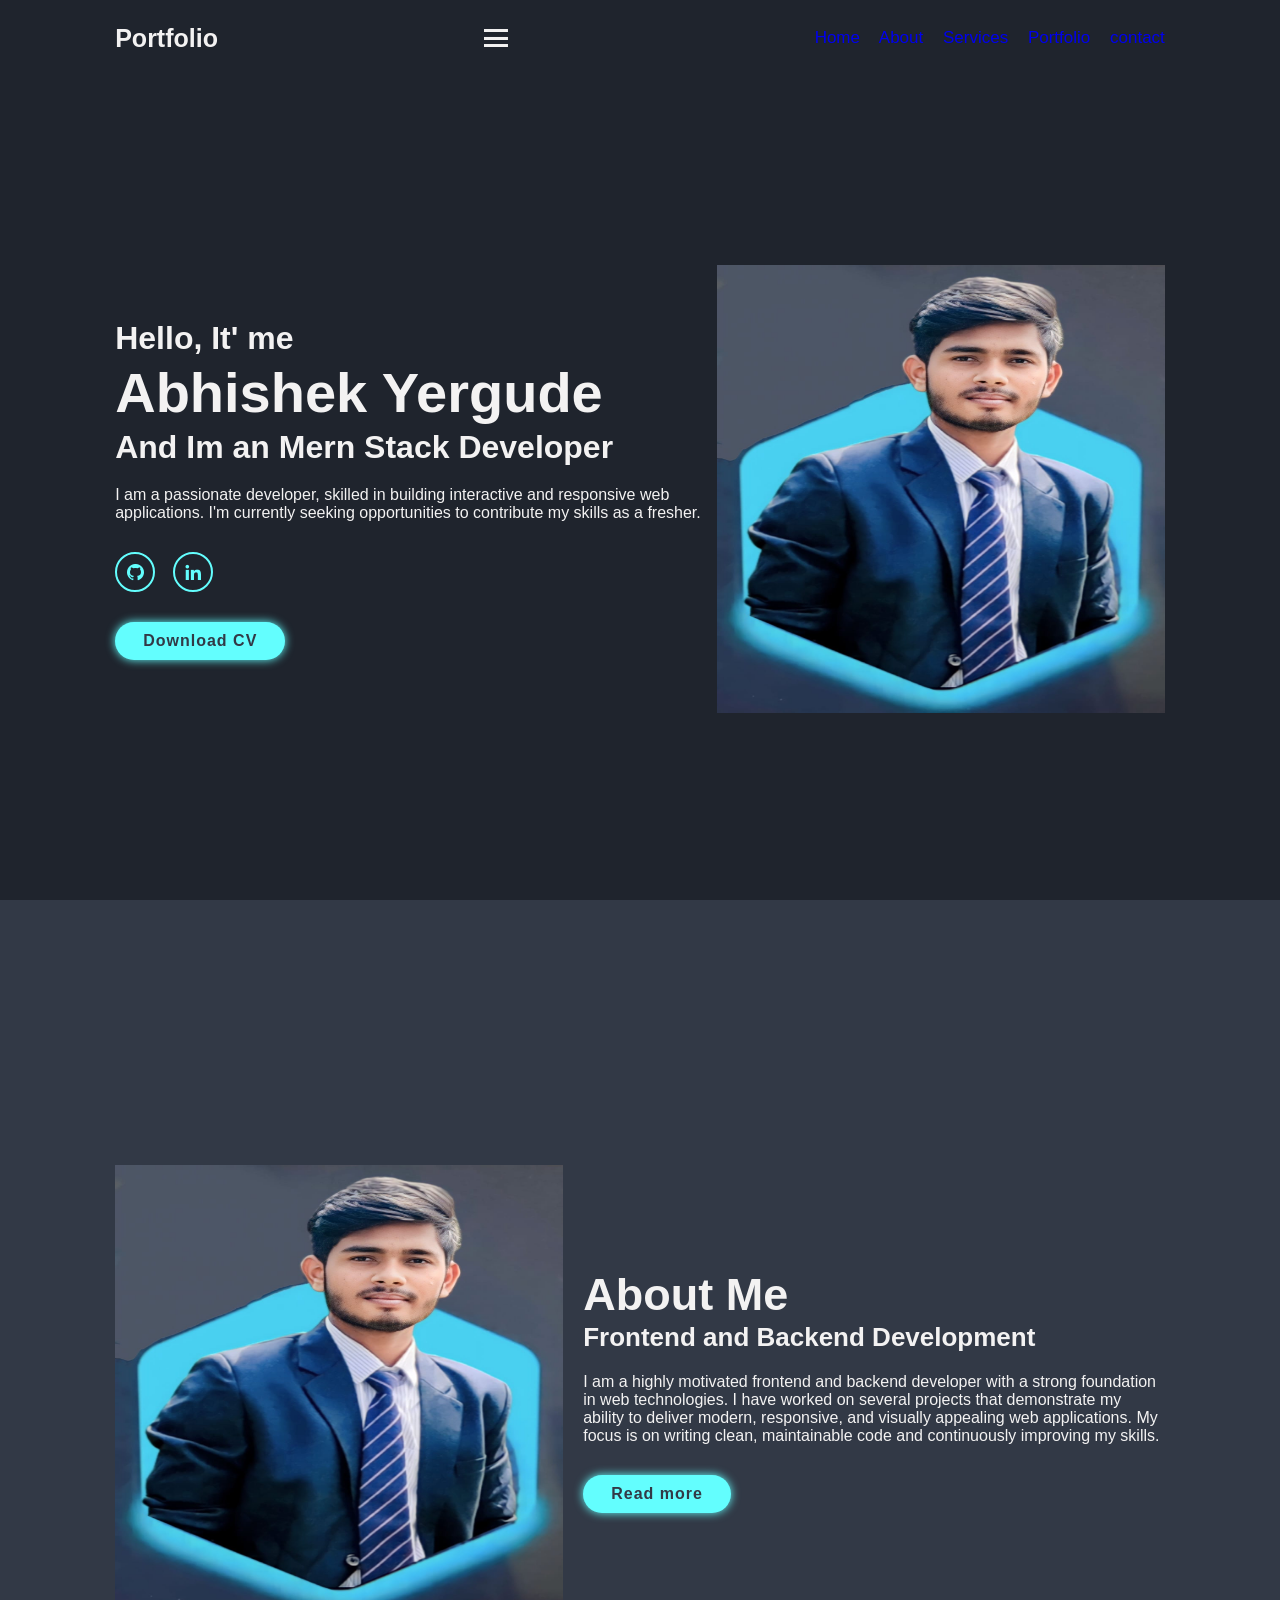
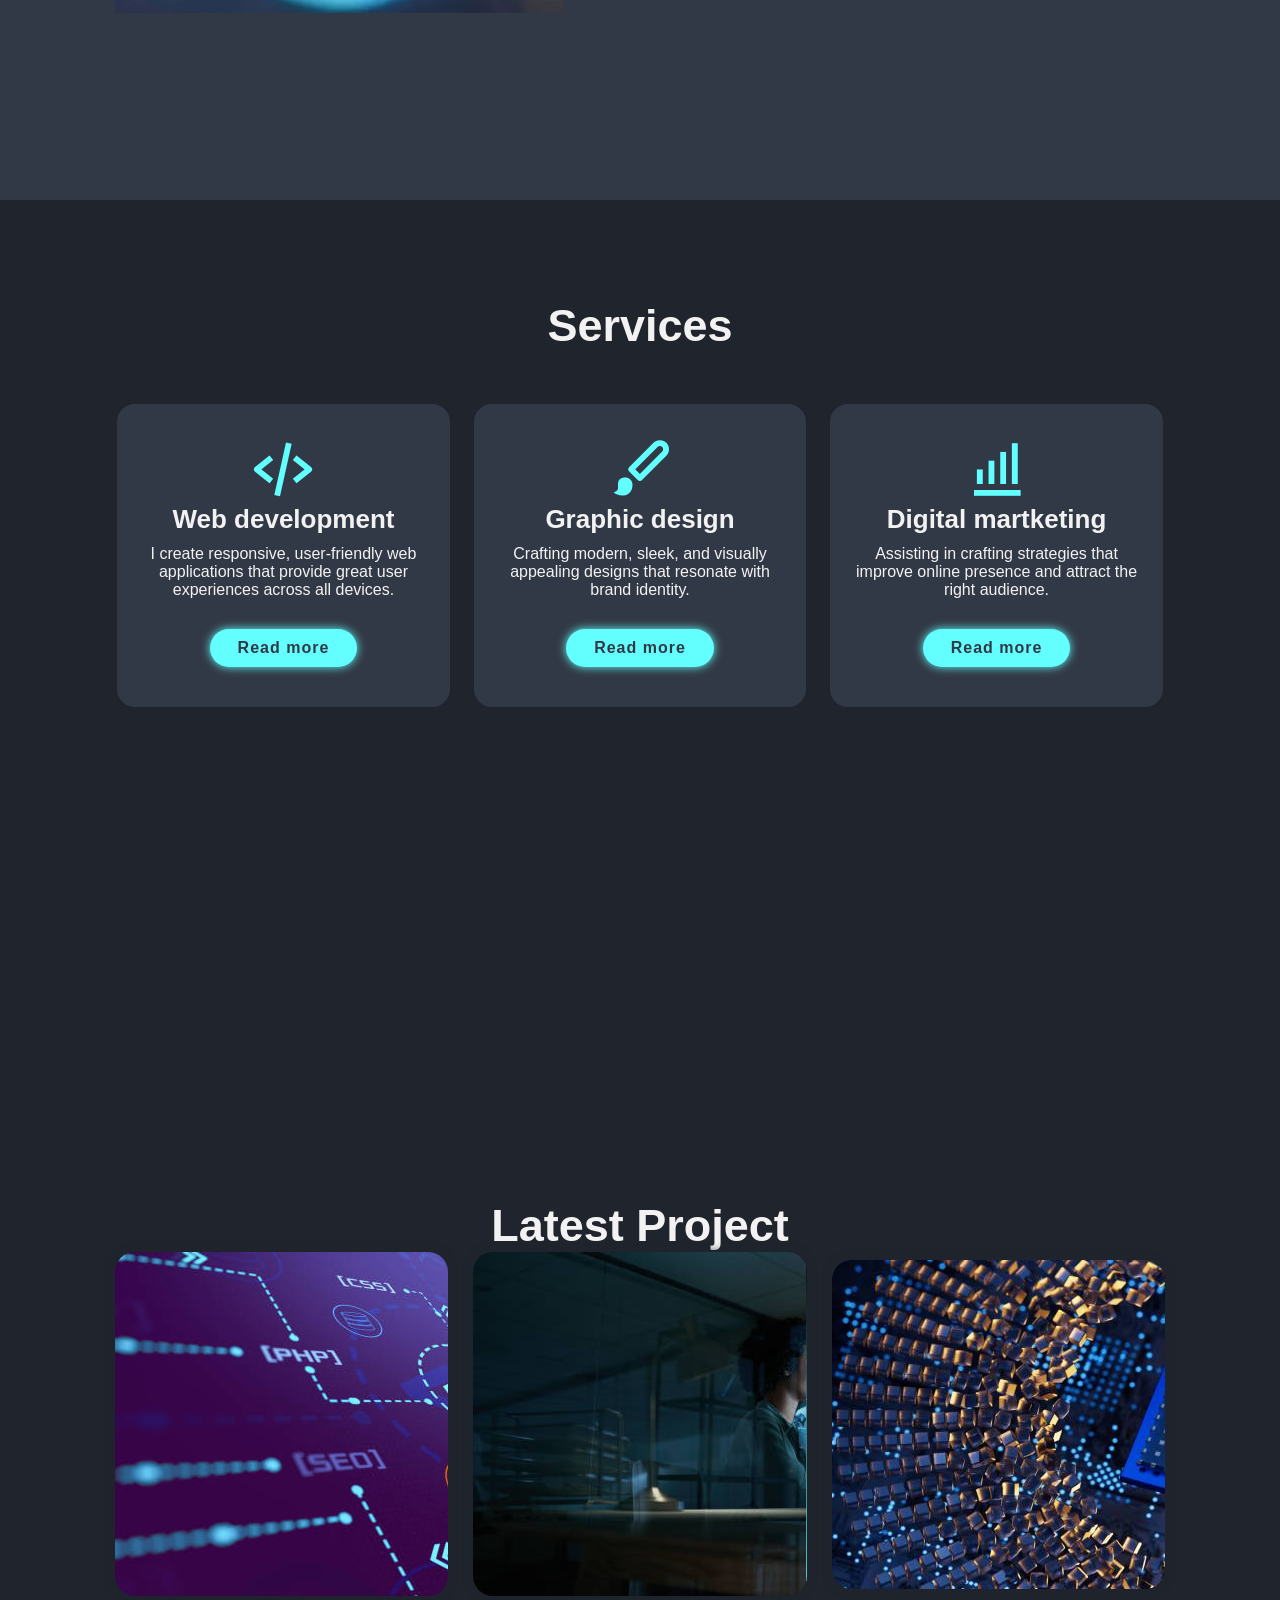
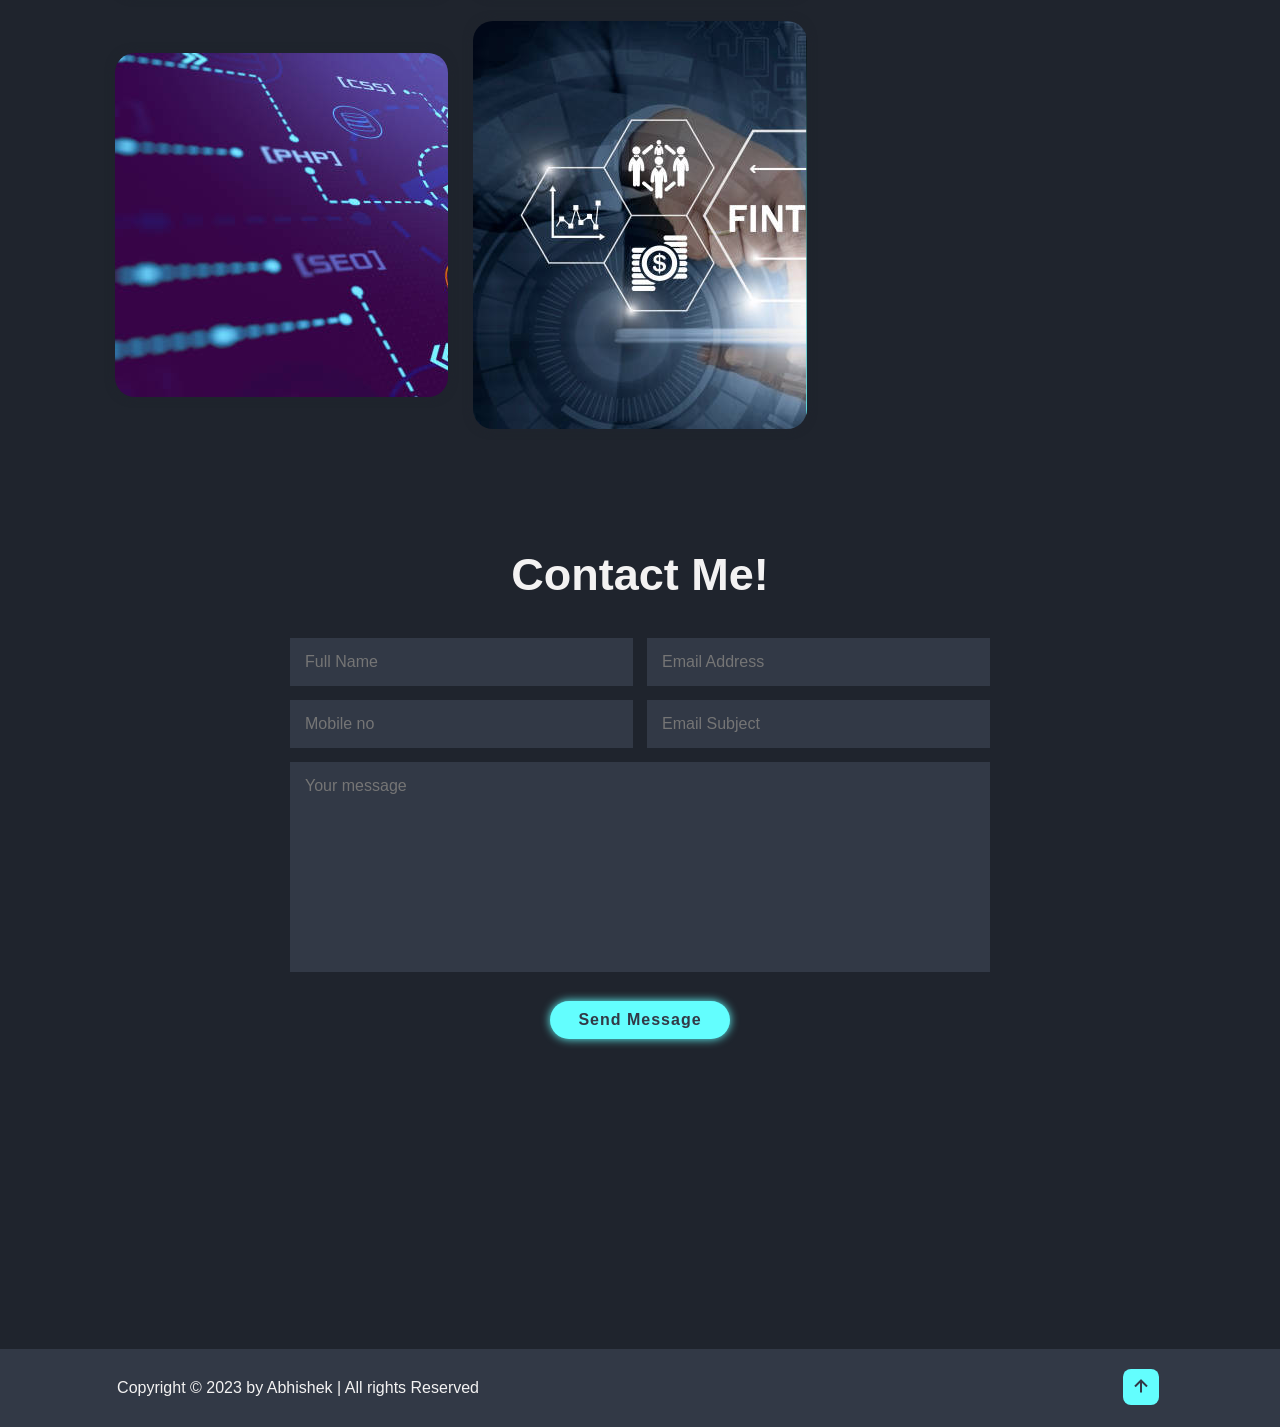
==== commit 4a5047f4: "ft-services" ====
--- a/index.html
+++ b/index.html
@@ -31,7 +31,7 @@
           <h3>Hello, It' me</h3>
           <h1> Abhishek Yergude</h1>
           <h3>And Im an <span>Mern Stack Developer</span></h3>
-          <p>I am a passionate frontend developer, skilled in building interactive and responsive web applications. I'm currently seeking opportunities to contribute my skills as a fresher.</p>
+          <p>I am a passionate developer, skilled in building interactive and responsive web applications. I'm currently seeking opportunities to contribute my skills as a fresher.</p>
 
           <div class="social-media">
             <a href="https://github.com/abhii019 "><i class='bx bxl-github'></i></a>
@@ -60,7 +60,7 @@
     </section>
    
       <section class="services" id="services">
-      <h2 class="heading">Our  <span>Services</span></h2>
+      <h2 class="heading">  <span>Services</span></h2>
 
       <div class="services-container">
         <div class="services-box">
@@ -99,7 +99,8 @@
            <p>An e-learning platform built using the MERN stack to offer seamless and interactive online education.</p>
        
              </p>
-         <a href="#"><i class='bx bx-link-external' ></i></a>
+             <a href="https://eduflex-frontend.vercel.app/"><i class='bx bx-link-external'></i></a>
+
             </div>
         </div>
      
@@ -110,7 +111,7 @@
            <h4>Pocketly</h4>
            <p>A web application for managing income and expenses, designed to provide financial insights and tracking.</p>
           
-         <a href="#"><i class='bx bx-link-external' ></i></a>
+         <a href="https://finance-tracker-befde.web.app"><i class='bx bx-link-external' ></i></a>
             </div>
         </div>
    
@@ -120,7 +121,7 @@
           <div class="portfolio-layer">
            <h4>Pixplore</h4>
            <p>A platform for sharing and discovering visual content, leveraging modern web technologies for smooth experiences.</p>
-         <a href="#"><i class='bx bx-link-external' ></i></a>
+         <a href="https://pixplore.vercel.app"><i class='bx bx-link-external' ></i></a>
             </div>
         </div>
     
@@ -131,7 +132,7 @@
            <h4>Genius</h4>
            <p>An all-in-one AI platform providing various services including image generation, content creation, and more.</p>
                   
-         <a href="#"><i class='bx bx-link-external' ></i></a>
+         <a href="https://genius-seven-iota.vercel.app/dashboard"><i class='bx bx-link-external' ></i></a>
             </div>
         </div>
       
@@ -139,9 +140,9 @@
         <div class="portfolio-box">
           <img src="p4.jpg" alt="">
           <div class="portfolio-layer">
-           <h4>Chat App</h4>
-           <p>Built a chat app for the user communication</p>
-         <a href="#"><i class='bx bx-link-external' ></i></a>
+           <h4>Gymfreak</h4>
+           <p>Built a gym based app for the effective video based tutorial of exercises</p>
+         <a href="https://abhii019.github.io/Gymfreak/"><i class='bx bx-link-external' ></i></a>
             </div>
         </div>
 
